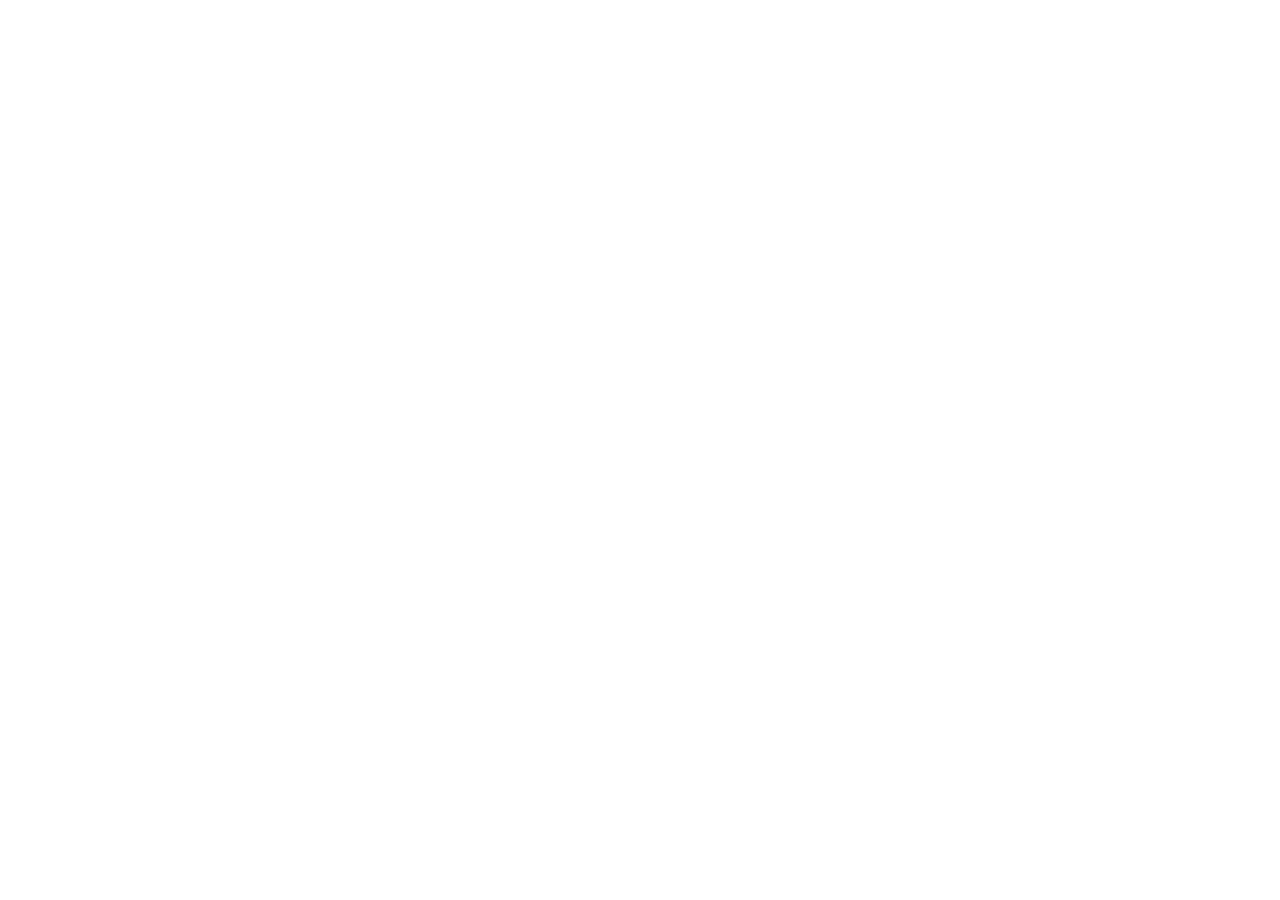
==== To-Do List App/index.html @ e521cf06 "Remove old image assets and add new HTML and CSS files for To-Do List App" ====
<!doctype html>
<html lang="en">
  <head>
    <meta charset="UTF-8" />
    <meta name="viewport" content="width=device-width, initial-scale=1.0" />
    <title>To-Do List App</title>
  </head>
  <body></body>
</html>
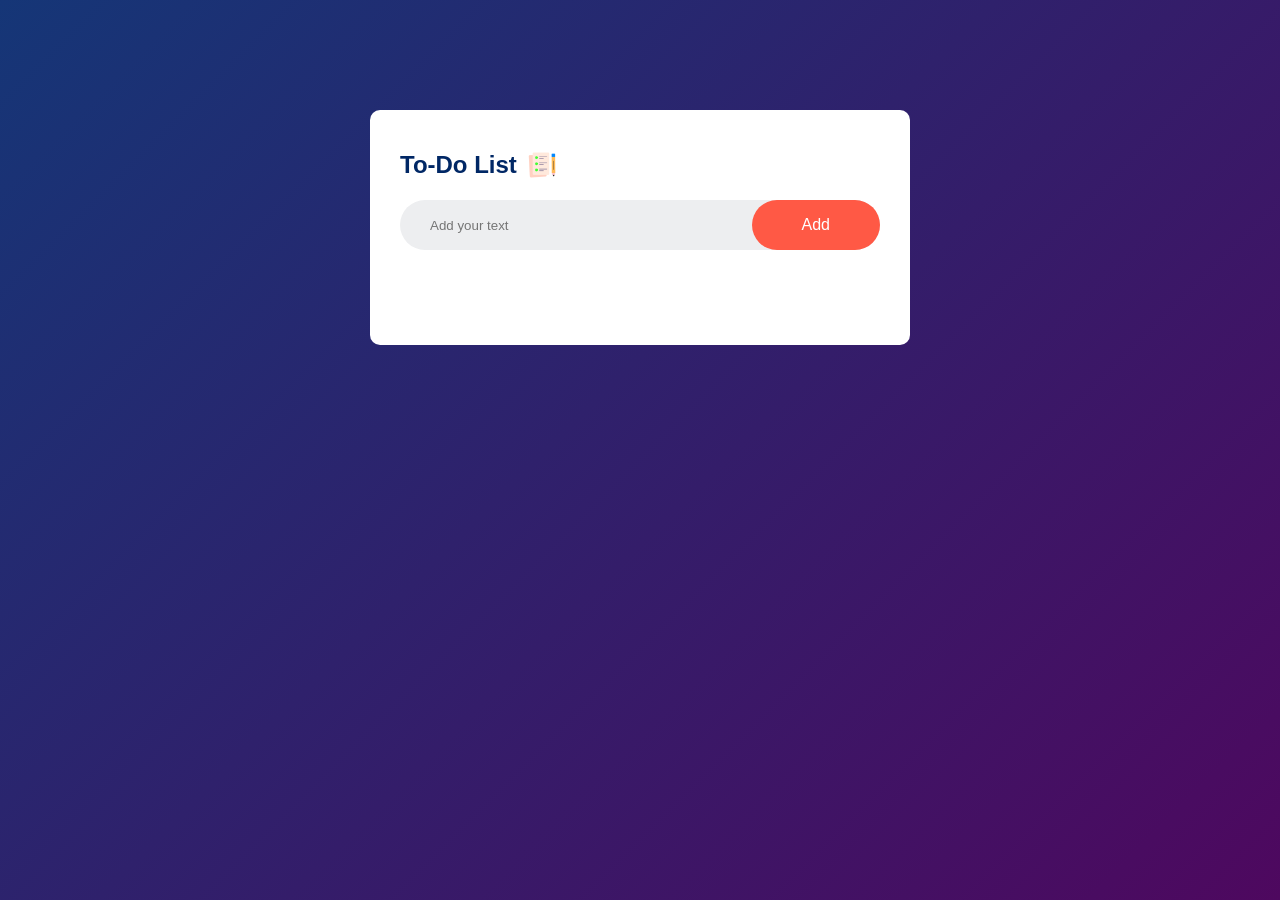
==== commit 0a9a0d47: "Add HTML structure, CSS styles, and JavaScript functionality for To-Do List App" ====
--- a/To-Do List App/index.html
+++ b/To-Do List App/index.html
@@ -4,6 +4,24 @@
     <meta charset="UTF-8" />
     <meta name="viewport" content="width=device-width, initial-scale=1.0" />
     <title>To-Do List App</title>
+    <link rel="stylesheet" href="style.css" />
   </head>
-  <body></body>
+  <body>
+    <div class="container">
+      <div class="todo-app">
+        <h2>To-Do List <img src="images/icon.png" /></h2>
+        <div class="row">
+          <input type="text" id="input-box" placeholder="Add your text" />
+          <button onclick="addTask()">Add</button>
+        </div>
+        <ul id="list-container">
+          <!-- <li class="checked">Task 1</li>
+          <li>Task 2</li>
+          <li>Task 3</li>
+          <li>Task 4</li> -->
+        </ul>
+      </div>
+    </div>
+    <script src="script.js"></script>
+  </body>
 </html>
--- a/To-Do List App/style.css
+++ b/To-Do List App/style.css
@@ -0,0 +1,103 @@
+* {
+  margin: 0;
+  padding: 0;
+  font-family: 'Poppins', sans-serif;
+  box-sizing: border-box;
+}
+
+.container {
+  width: 100%;
+  min-height: 100vh;
+  background: linear-gradient(135deg, #153677, #4e085f);
+  padding: 10px;
+}
+
+.todo-app {
+  width: 100%;
+  max-width: 540px;
+  background: #fff;
+  margin: 100px auto 20px;
+  padding: 40px 30px 70px;
+  border-radius: 10px;
+}
+.todo-app h2 {
+  color: #002765;
+  display: flex;
+  align-items: center;
+  margin-bottom: 20px;
+}
+
+.todo-app h2 img {
+  width: 30px;
+  margin-left: 10px;
+}
+.row {
+  display: flex;
+  align-items: center;
+  justify-content: space-between;
+  background: #edeef0;
+  border-radius: 30px;
+  padding-left: 20px;
+  margin-bottom: 25px;
+}
+input {
+  flex: 1;
+  border: none;
+  outline: none;
+  background: transparent;
+  padding: 10px;
+  font-weight: 14px;
+}
+button {
+  border: none;
+  outline: none;
+  padding: 16px 50px;
+  background: #ff5945;
+  color: #fff;
+  font-size: 16px;
+  cursor: pointer;
+  border-radius: 40px;
+}
+ul li {
+  list-style: none;
+  font-size: 17px;
+  padding: 12px 8px 12px 50px;
+  user-select: none;
+  cursor: pointer;
+  position: relative;
+}
+ul li::before {
+  content: '';
+  background-image: url(images/unchecked.png);
+  position: absolute;
+  height: 28px;
+  width: 28px;
+  border-radius: 50%;
+  background-size: cover;
+  background-position: center;
+  top: 12px;
+  left: 8px;
+}
+ul li.checked {
+  color: #555;
+  text-decoration: line-through;
+}
+ul li.checked::before {
+  background-image: url(images/checked.png);
+}
+ul li span {
+  position: absolute;
+  right: 0;
+  top: 5px;
+  width: 40px;
+  height: 40px;
+  font-size: 22px;
+  color: #555;
+  line-height: 40px;
+  text-align: center;
+}
+
+ul li span:hover {
+  background: #edeef0;
+  border-radius: 50%;
+}
